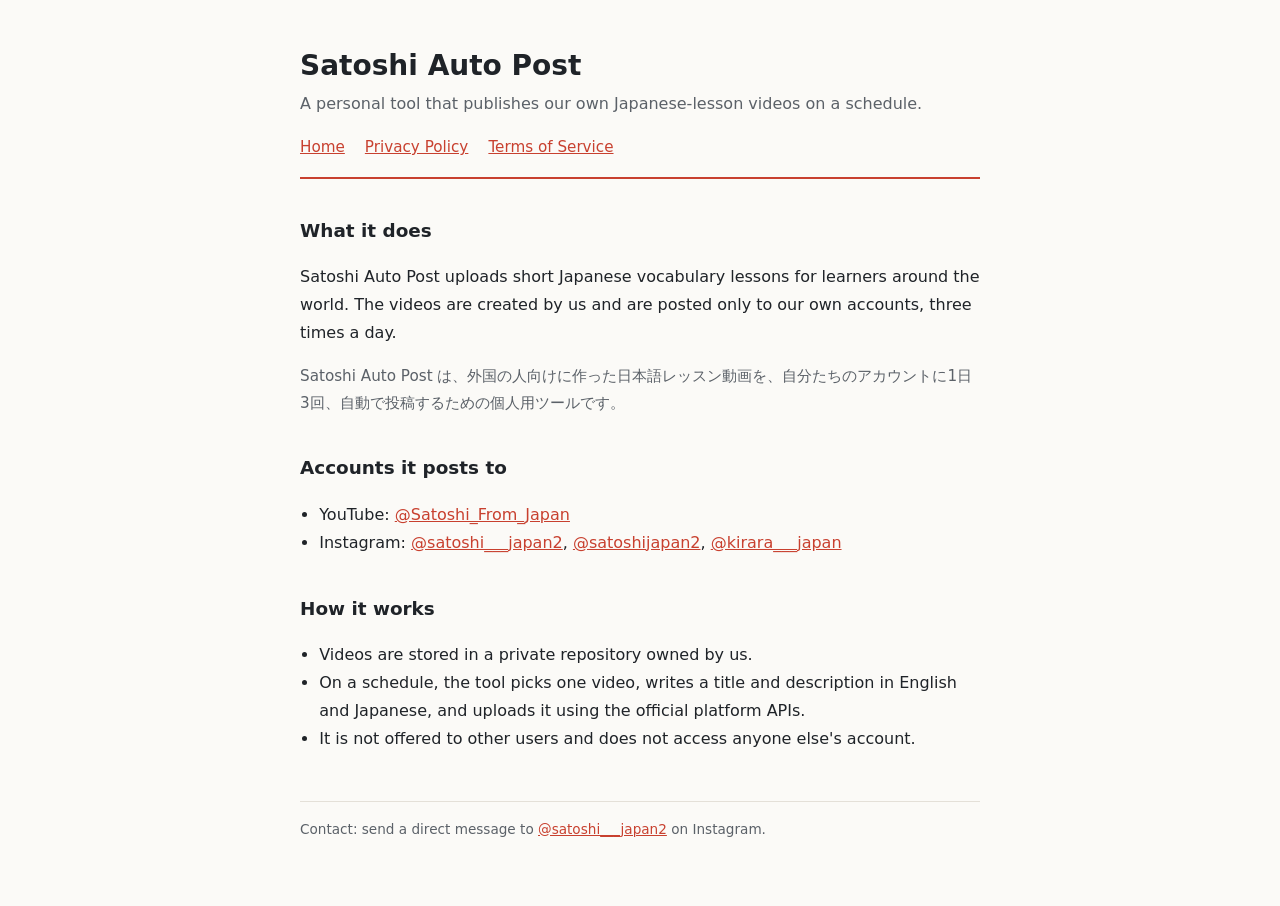
==== index.html @ a00ee7a3 "ホームページ、プライバシーポリシー、利用規約を作る Co-Authored-By: Claude Opus 5.5 <noreply@anthropic.com>" ====
<!doctype html>
<html lang="en">
<head>
<meta charset="utf-8">
<meta name="viewport" content="width=device-width, initial-scale=1, viewport-fit=cover">
<title>Satoshi Auto Post</title>
<link rel="stylesheet" href="style.css">
</head>
<body>
<main>
  <header>
    <h1>Satoshi Auto Post</h1>
    <p class="sub">A personal tool that publishes our own Japanese-lesson videos on a schedule.</p>
    <nav>
      <a href="./">Home</a>
      <a href="privacy.html">Privacy Policy</a>
      <a href="terms.html">Terms of Service</a>
    </nav>
  </header>

  <h2>What it does</h2>
  <p>Satoshi Auto Post uploads short Japanese vocabulary lessons for learners around the world. The videos are created by us and are posted only to our own accounts, three times a day.</p>
  <p class="ja">Satoshi Auto Post は、外国の人向けに作った日本語レッスン動画を、自分たちのアカウントに1日3回、自動で投稿するための個人用ツールです。</p>

  <h2>Accounts it posts to</h2>
  <ul>
    <li>YouTube: <a href="https://www.youtube.com/@Satoshi_From_Japan">@Satoshi_From_Japan</a></li>
    <li>Instagram: <a href="https://www.instagram.com/satoshi___japan2/">@satoshi___japan2</a>, <a href="https://www.instagram.com/satoshijapan2/">@satoshijapan2</a>, <a href="https://www.instagram.com/kirara___japan/">@kirara___japan</a></li>
  </ul>

  <h2>How it works</h2>
  <ul>
    <li>Videos are stored in a private repository owned by us.</li>
    <li>On a schedule, the tool picks one video, writes a title and description in English and Japanese, and uploads it using the official platform APIs.</li>
    <li>It is not offered to other users and does not access anyone else's account.</li>
  </ul>

  <footer>Contact: send a direct message to <a href="https://www.instagram.com/satoshi___japan2/">@satoshi___japan2</a> on Instagram.</footer>
</main>
</body>
</html>
---- style.css ----
/* 日本語の単語カードのような、白い紙と朱色のアクセント */
:root {
  --paper: #fbfaf7;
  --ink: #1f2328;
  --muted: #5b6168;
  --line: #e4e0d8;
  --accent: #c8402f;
  --font-body: "Noto Sans JP", "Hiragino Sans", system-ui, sans-serif;
}
@media (prefers-color-scheme: dark) {
  :root { --paper: #16181b; --ink: #e9e7e2; --muted: #a3a7ad; --line: #2c3035; --accent: #ef7a68; color-scheme: dark; }
}
* { box-sizing: border-box; }
body {
  margin: 0;
  background: var(--paper);
  color: var(--ink);
  font: 16px/1.75 var(--font-body);
  padding: 48px max(16px, env(safe-area-inset-right, 0px)) 64px max(16px, env(safe-area-inset-left, 0px));
}
main { max-width: 680px; margin: 0 auto; }
header { border-bottom: 2px solid var(--accent); padding-bottom: 16px; margin-bottom: 32px; }
h1 { font-size: 1.75rem; line-height: 1.3; margin: 0; text-wrap: balance; }
h2 { font-size: 1.15rem; margin: 36px 0 8px; }
.sub { color: var(--muted); margin: 6px 0 0; }
nav { display: flex; flex-wrap: wrap; gap: 8px 20px; margin-top: 16px; font-size: .95rem; }
a { color: var(--accent); }
ul { padding-left: 1.2em; }
.ja { color: var(--muted); font-size: .95rem; }
footer { margin-top: 48px; padding-top: 16px; border-top: 1px solid var(--line); color: var(--muted); font-size: .85rem; }
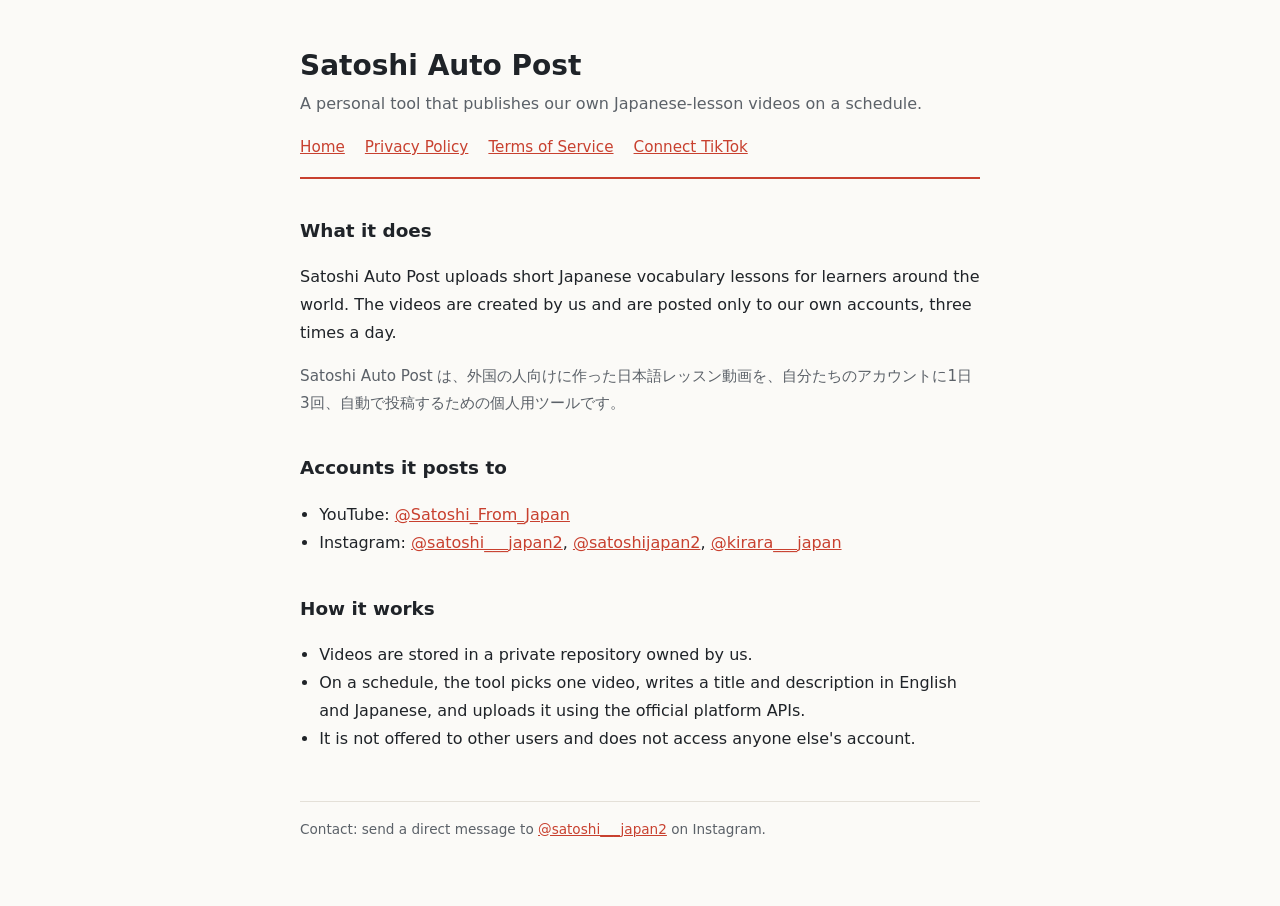
==== commit 02532be5: "TikTok でログインするページを追加 Co-Authored-By: Claude Opus 5.5 <noreply@anthropic.com>" ====
--- a/index.html
+++ b/index.html
@@ -15,6 +15,7 @@
       <a href="./">Home</a>
       <a href="privacy.html">Privacy Policy</a>
       <a href="terms.html">Terms of Service</a>
+      <a href="connect.html">Connect TikTok</a>
     </nav>
   </header>
 
